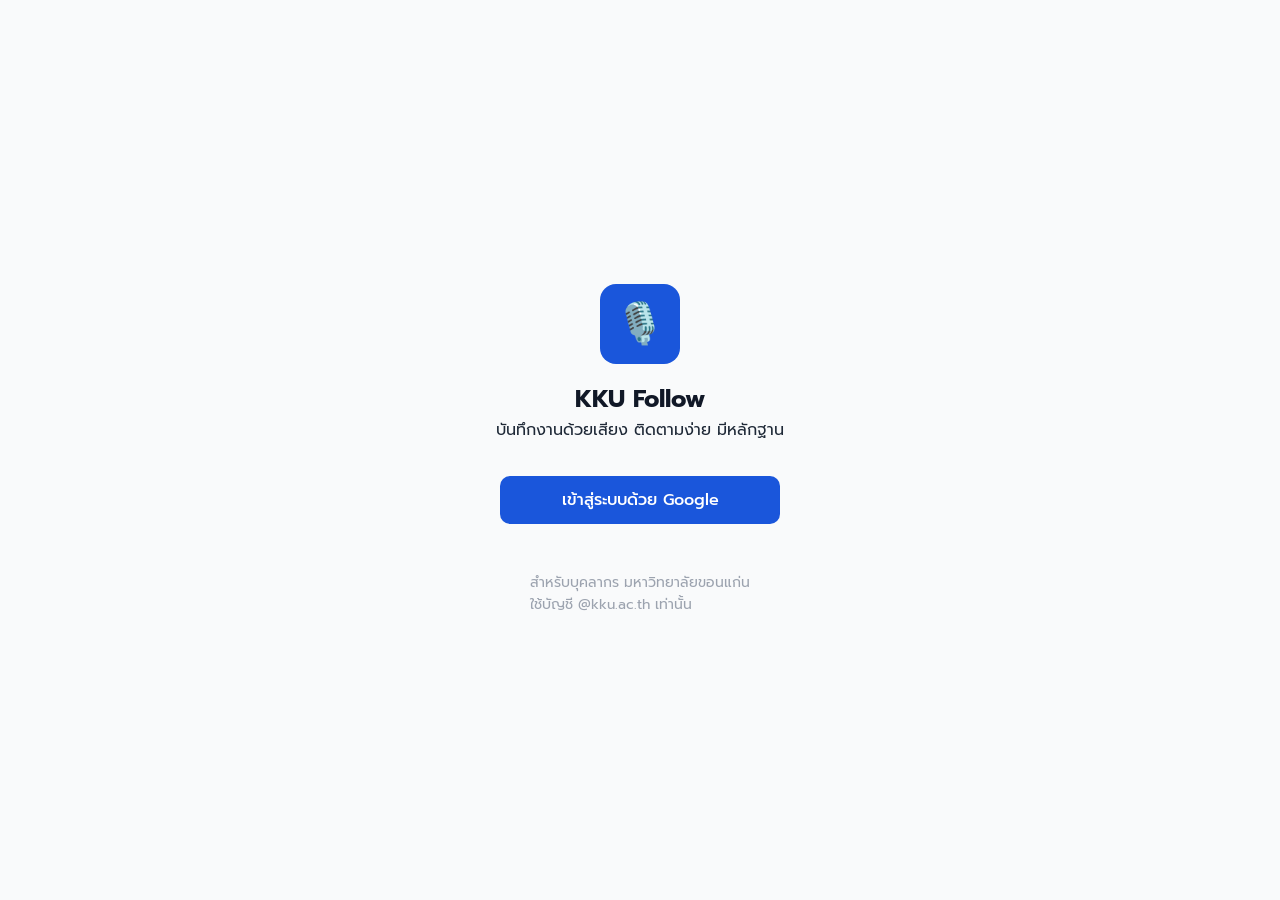
==== login.html @ abf69af1 "Add files via upload" ====
<!DOCTYPE html><html lang="th"><head>
<meta charset="UTF-8"><meta name="viewport" content="width=device-width,initial-scale=1.0,user-scalable=no"><meta name="theme-color" content="#1a56db"><title>เข้าสู่ระบบ — KKU Follow</title>
<link rel="stylesheet" href="css/style.css"><link rel="manifest" href="manifest.json"><link rel="icon" href="assets/icon-192.png"><link rel="apple-touch-icon" href="assets/icon-192.png">
<link href="https://fonts.googleapis.com/css2?family=Prompt:wght@400;500;600;700&display=swap" rel="stylesheet">
</head><body><div class="page-container"><div class="login-container"><div class="login-logo"><div class="app-icon">🎙️</div><h1>KKU Follow</h1><p>บันทึกงานด้วยเสียง ติดตามง่าย มีหลักฐาน</p></div>
<div id="loginError" class="hidden" style="color:var(--color-danger);text-align:center;font-size:0.875rem;"></div>
<button id="googleSignInBtn" class="btn btn-primary btn-block" style="max-width:280px;">เข้าสู่ระบบด้วย Google</button>
<p class="text-sm" style="color:var(--color-gray-400);margin-top:16px;">สำหรับบุคลากร มหาวิทยาลัยขอนแก่น<br>ใช้บัญชี @kku.ac.th เท่านั้น</p></div></div>
<script src="js/app.js"></script><script src="js/auth.js"></script><script src="js/api.js"></script><script src="js/ui.js"></script>
<script>document.addEventListener('DOMContentLoaded',function(){Auth.init();});</script>
</body></html>
---- css/style.css ----
/* ============================================================
   KKU Follow - style.css
   Mobile-first PWA styles
   ============================================================ */

:root {
  --color-primary: #1a56db; --color-primary-dark: #1240a4; --color-primary-light: #e8effd;
  --color-success: #057a55; --color-success-light: #def7ec;
  --color-danger: #c81e1e; --color-danger-light: #fde8e8;
  --color-warning: #c27803; --color-warning-light: #fef3c7;
  --color-gray-50: #f9fafb; --color-gray-100: #f3f4f6; --color-gray-200: #e5e7eb;
  --color-gray-300: #d1d5db; --color-gray-400: #9ca3af; --color-gray-500: #6b7280;
  --color-gray-600: #4b5563; --color-gray-700: #374151; --color-gray-800: #1f2937;
  --color-gray-900: #111827; --color-white: #ffffff;
  --radius-sm: 6px; --radius-md: 10px; --radius-lg: 16px; --radius-full: 9999px;
  --shadow-sm: 0 1px 2px rgba(0,0,0,0.05); --shadow-md: 0 4px 6px -1px rgba(0,0,0,0.1);
  --shadow-lg: 0 10px 15px -3px rgba(0,0,0,0.1);
  --font-family: 'Prompt', -apple-system, BlinkMacSystemFont, 'Segoe UI', sans-serif;
}

* { margin: 0; padding: 0; box-sizing: border-box; }
html { font-size: 16px; -webkit-text-size-adjust: 100%; }
body { font-family: var(--font-family); background-color: var(--color-gray-50); color: var(--color-gray-800); line-height: 1.6; min-height: 100vh; min-height: 100dvh; }

.page-container { max-width: 480px; margin: 0 auto; min-height: 100vh; min-height: 100dvh; display: flex; flex-direction: column; }
.page-header { background-color: var(--color-primary); color: var(--color-white); padding: 16px 20px; display: flex; align-items: center; gap: 12px; position: sticky; top: 0; z-index: 100; }
.page-header .back-btn { background: none; border: none; color: var(--color-white); font-size: 1.5rem; cursor: pointer; padding: 4px; line-height: 1; }
.page-header h1 { font-size: 1.125rem; font-weight: 600; }
.page-content { flex: 1; padding: 16px; }

.mic-container { display: flex; flex-direction: column; align-items: center; justify-content: center; padding: 40px 20px; gap: 24px; }
.mic-btn { width: 120px; height: 120px; border-radius: var(--radius-full); border: none; background-color: var(--color-primary); color: var(--color-white); font-size: 3rem; cursor: pointer; transition: all 0.2s ease; box-shadow: var(--shadow-lg); display: flex; align-items: center; justify-content: center; }
.mic-btn:active { transform: scale(0.95); }
.mic-btn.listening { background-color: var(--color-danger); animation: pulse 1.5s infinite; }
.mic-btn.processing { background-color: var(--color-warning); }
@keyframes pulse { 0% { box-shadow: 0 0 0 0 rgba(200,30,30,0.4); } 70% { box-shadow: 0 0 0 20px rgba(200,30,30,0); } 100% { box-shadow: 0 0 0 0 rgba(200,30,30,0); } }
.mic-status { font-size: 0.875rem; color: var(--color-gray-500); text-align: center; }

.btn { display: inline-flex; align-items: center; justify-content: center; gap: 8px; padding: 12px 24px; border-radius: var(--radius-md); border: none; font-size: 1rem; font-weight: 500; cursor: pointer; transition: all 0.15s ease; font-family: var(--font-family); }
.btn:active { transform: scale(0.97); }
.btn-primary { background-color: var(--color-primary); color: var(--color-white); }
.btn-secondary { background-color: var(--color-gray-200); color: var(--color-gray-700); }
.btn-danger { background-color: var(--color-danger); color: var(--color-white); }
.btn-block { width: 100%; }
.btn:disabled { opacity: 0.5; cursor: not-allowed; }

.form-group { margin-bottom: 16px; }
.form-label { display: block; font-size: 0.875rem; font-weight: 500; color: var(--color-gray-700); margin-bottom: 6px; }
.form-input, .form-select, .form-textarea { width: 100%; padding: 10px 14px; border: 1px solid var(--color-gray-300); border-radius: var(--radius-sm); font-size: 1rem; font-family: var(--font-family); background-color: var(--color-white); }
.form-input:focus, .form-select:focus, .form-textarea:focus { outline: none; border-color: var(--color-primary); box-shadow: 0 0 0 3px var(--color-primary-light); }
.form-textarea { resize: vertical; min-height: 80px; }

.card { background-color: var(--color-white); border-radius: var(--radius-md); padding: 16px; margin-bottom: 12px; box-shadow: var(--shadow-sm); border: 1px solid var(--color-gray-200); }
.card-title { font-weight: 600; font-size: 1rem; margin-bottom: 8px; }
.card-meta { font-size: 0.8125rem; color: var(--color-gray-500); display: flex; flex-wrap: wrap; gap: 8px; }

.toast { position: fixed; bottom: 20px; left: 50%; transform: translateX(-50%); padding: 12px 20px; border-radius: var(--radius-md); color: var(--color-white); font-size: 0.875rem; font-weight: 500; z-index: 9999; animation: slideUp 0.3s ease; max-width: 90vw; text-align: center; }
.toast-success { background-color: var(--color-success); }
.toast-error { background-color: var(--color-danger); }
@keyframes slideUp { from { opacity: 0; transform: translateX(-50%) translateY(20px); } to { opacity: 1; transform: translateX(-50%) translateY(0); } }

.loading-overlay { position: fixed; inset: 0; background-color: rgba(0,0,0,0.3); display: flex; align-items: center; justify-content: center; z-index: 9998; }
.loading-spinner { width: 48px; height: 48px; border: 4px solid var(--color-gray-200); border-top-color: var(--color-primary); border-radius: var(--radius-full); animation: spin 0.8s linear infinite; }
@keyframes spin { to { transform: rotate(360deg); } }

.empty-state { text-align: center; padding: 40px 20px; color: var(--color-gray-400); }
.empty-state .icon { font-size: 3rem; margin-bottom: 12px; }

.login-container { flex: 1; display: flex; flex-direction: column; align-items: center; justify-content: center; padding: 40px 20px; gap: 32px; }
.login-logo { text-align: center; }
.login-logo .app-icon { width: 80px; height: 80px; border-radius: var(--radius-lg); background-color: var(--color-primary); margin: 0 auto 16px; display: flex; align-items: center; justify-content: center; font-size: 2.5rem; }
.login-logo h1 { font-size: 1.5rem; font-weight: 700; color: var(--color-gray-900); }

.transcript-box { background-color: var(--color-white); border: 1px solid var(--color-gray-200); border-radius: var(--radius-md); padding: 16px; margin-bottom: 16px; font-size: 1rem; line-height: 1.7; min-height: 100px; white-space: pre-wrap; word-break: break-word; }
.transcript-box.placeholder { color: var(--color-gray-400); }

.photo-grid { display: grid; grid-template-columns: repeat(auto-fill, minmax(100px, 1fr)); gap: 8px; margin-top: 8px; }
.photo-item { aspect-ratio: 1; border-radius: var(--radius-sm); overflow: hidden; position: relative; border: 1px solid var(--color-gray-200); }
.photo-item img { width: 100%; height: 100%; object-fit: cover; }
.photo-item .delete-photo { position: absolute; top: 4px; right: 4px; background: rgba(0,0,0,0.6); color: white; border: none; border-radius: var(--radius-full); width: 24px; height: 24px; font-size: 0.75rem; cursor: pointer; }

.link-item { display: flex; align-items: center; gap: 10px; padding: 10px 0; border-bottom: 1px solid var(--color-gray-100); }
.link-item:last-child { border-bottom: none; }
.link-title { font-weight: 500; font-size: 0.9375rem; }
.link-url { font-size: 0.8125rem; color: var(--color-gray-400); }

.history-group { margin-bottom: 20px; }
.history-date-header { font-size: 0.875rem; font-weight: 600; color: var(--color-gray-500); margin-bottom: 8px; }

.hidden { display: none !important; }
.text-center { text-align: center; }
.text-sm { font-size: 0.875rem; }
.mt-4 { margin-top: 16px; }
.mb-4 { margin-bottom: 16px; }
.flex { display: flex; }
.flex-col { flex-direction: column; }
.items-center { align-items: center; }
.justify-between { justify-content: space-between; }
.gap-2 { gap: 8px; }
.w-full { width: 100%; }

@media (min-width: 768px) { .page-container { max-width: 600px; } }
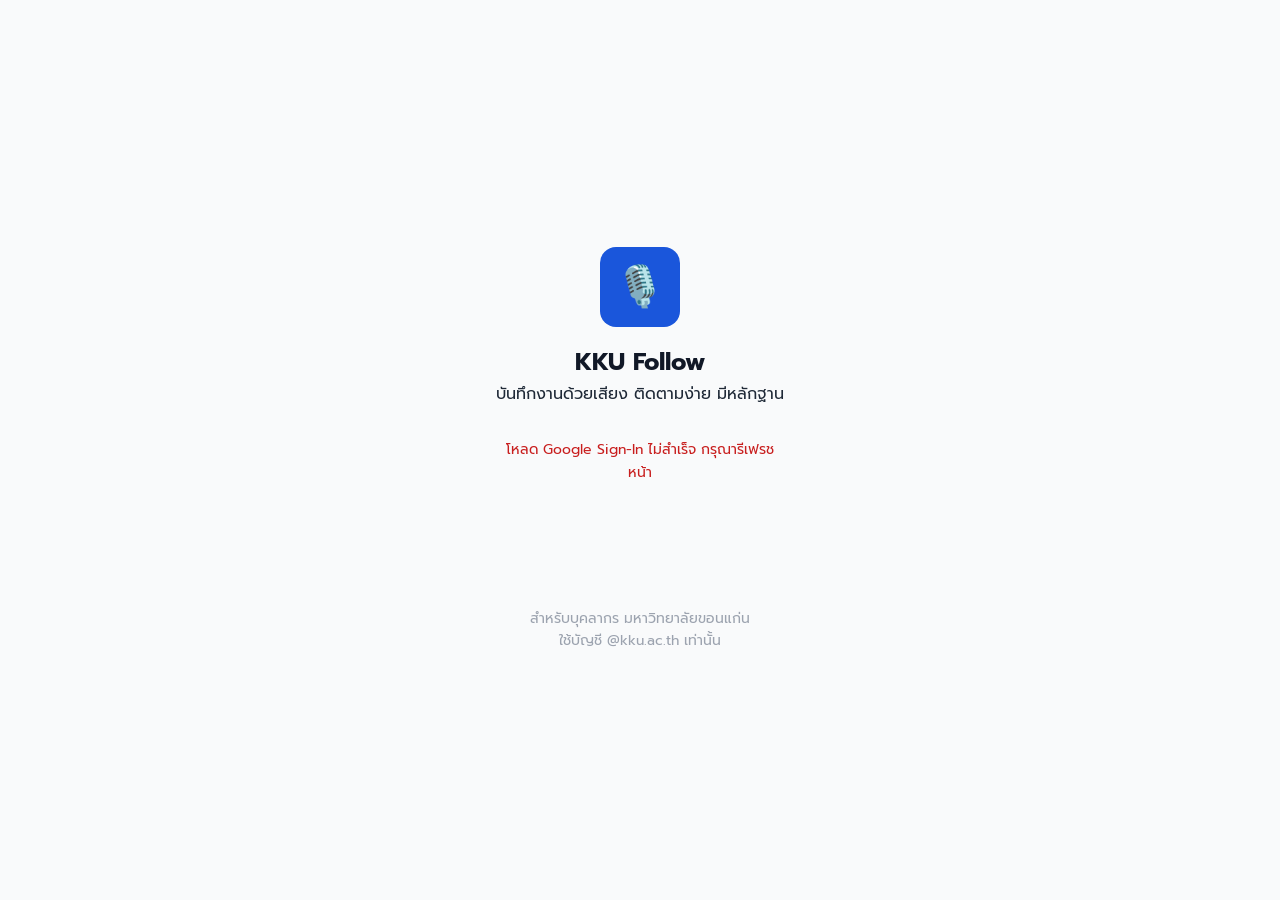
==== commit 7d3fc7f4: "Add files via upload" ====
--- a/login.html
+++ b/login.html
@@ -1,11 +1,45 @@
-<!DOCTYPE html><html lang="th"><head>
-<meta charset="UTF-8"><meta name="viewport" content="width=device-width,initial-scale=1.0,user-scalable=no"><meta name="theme-color" content="#1a56db"><title>เข้าสู่ระบบ — KKU Follow</title>
-<link rel="stylesheet" href="css/style.css"><link rel="manifest" href="manifest.json"><link rel="icon" href="assets/icon-192.png"><link rel="apple-touch-icon" href="assets/icon-192.png">
-<link href="https://fonts.googleapis.com/css2?family=Prompt:wght@400;500;600;700&display=swap" rel="stylesheet">
-</head><body><div class="page-container"><div class="login-container"><div class="login-logo"><div class="app-icon">🎙️</div><h1>KKU Follow</h1><p>บันทึกงานด้วยเสียง ติดตามง่าย มีหลักฐาน</p></div>
-<div id="loginError" class="hidden" style="color:var(--color-danger);text-align:center;font-size:0.875rem;"></div>
-<button id="googleSignInBtn" class="btn btn-primary btn-block" style="max-width:280px;">เข้าสู่ระบบด้วย Google</button>
-<p class="text-sm" style="color:var(--color-gray-400);margin-top:16px;">สำหรับบุคลากร มหาวิทยาลัยขอนแก่น<br>ใช้บัญชี @kku.ac.th เท่านั้น</p></div></div>
-<script src="js/app.js"></script><script src="js/auth.js"></script><script src="js/api.js"></script><script src="js/ui.js"></script>
-<script>document.addEventListener('DOMContentLoaded',function(){Auth.init();});</script>
-</body></html>+<!DOCTYPE html>
+<html lang="th">
+<head>
+  <meta charset="UTF-8">
+  <meta name="viewport" content="width=device-width, initial-scale=1.0, user-scalable=no">
+  <meta name="theme-color" content="#1a56db">
+  <title>เข้าสู่ระบบ — KKU Follow</title>
+  <link rel="stylesheet" href="css/style.css">
+  <link rel="manifest" href="manifest.json">
+  <link rel="icon" href="assets/icon-192.png">
+  <link rel="apple-touch-icon" href="assets/icon-192.png">
+  <link href="https://fonts.googleapis.com/css2?family=Prompt:wght@400;500;600;700&display=swap" rel="stylesheet">
+</head>
+<body>
+  <div class="page-container">
+    <div class="login-container">
+      <div class="login-logo">
+        <div class="app-icon">🎙️</div>
+        <h1>KKU Follow</h1>
+        <p>บันทึกงานด้วยเสียง ติดตามง่าย มีหลักฐาน</p>
+      </div>
+
+      <div id="loginError" class="hidden" style="color: var(--color-danger); text-align: center; font-size: 0.875rem; max-width: 280px;"></div>
+
+      <!-- Google จะ render ปุ่มลงใน div นี้ -->
+      <div id="googleSignInBtn" style="min-height: 44px; display: flex; justify-content: center;"></div>
+
+      <p class="text-sm" style="color: var(--color-gray-400); margin-top: 16px; text-align: center;">
+        สำหรับบุคลากร มหาวิทยาลัยขอนแก่น<br>
+        ใช้บัญชี @kku.ac.th เท่านั้น
+      </p>
+    </div>
+  </div>
+
+  <script src="js/app.js"></script>
+  <script src="js/ui.js"></script>
+  <script src="js/api.js"></script>
+  <script src="js/auth.js"></script>
+  <script>
+    document.addEventListener('DOMContentLoaded', function() {
+      Auth.init();
+    });
+  </script>
+</body>
+</html>
